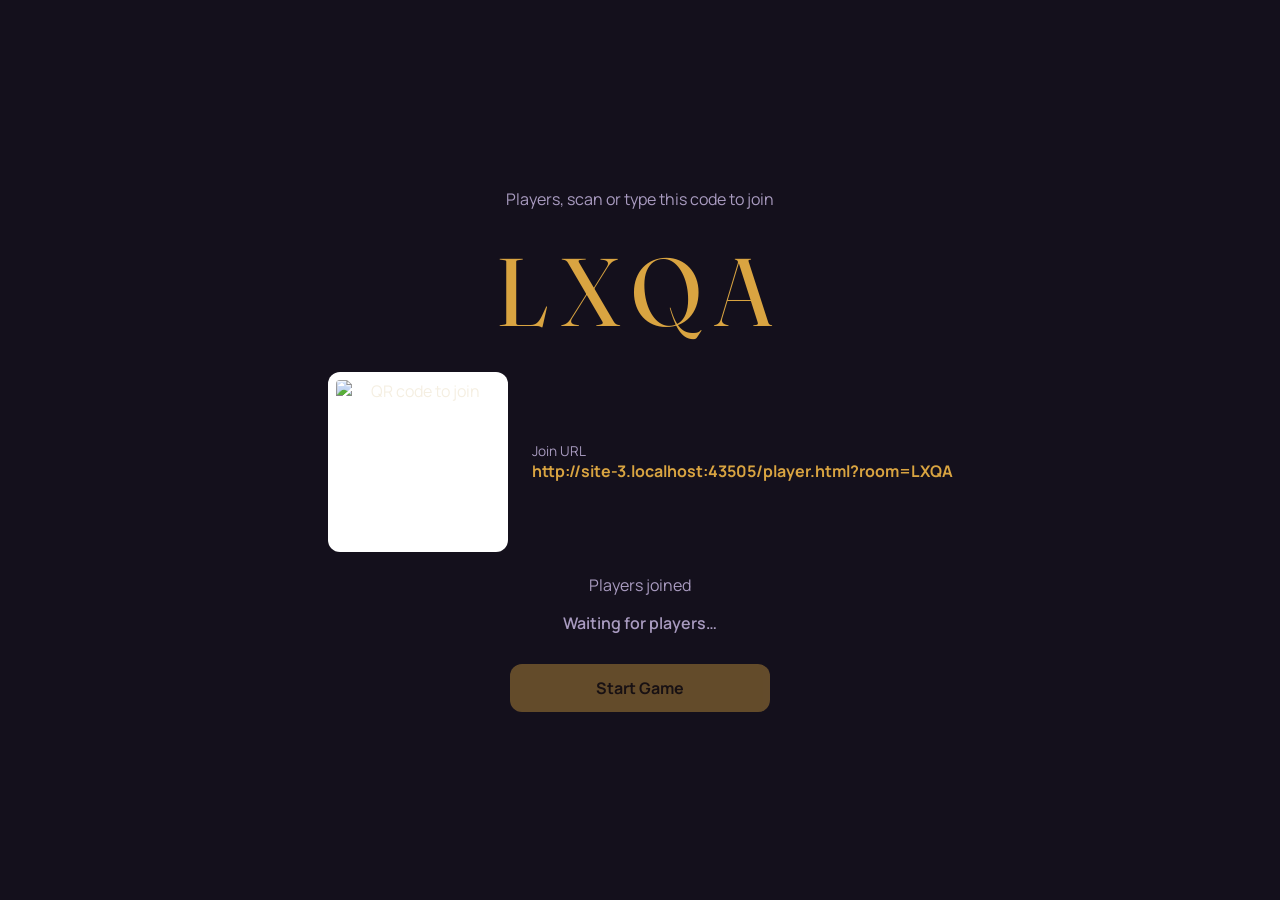
==== host.html @ c30e85c3 "first commit" ====
<!DOCTYPE html>
<html lang="en">
<head>
<meta charset="UTF-8" />
<meta name="viewport" content="width=device-width, initial-scale=1, maximum-scale=1" />
<title>Bible Buzzer — Display</title>
<link rel="preconnect" href="https://fonts.googleapis.com" />
<link rel="preconnect" href="https://fonts.gstatic.com" crossorigin />
<link href="https://fonts.googleapis.com/css2?family=Fraunces:opsz,wght@9..144,400;9..144,600;9..144,700&family=Manrope:wght@500;600;700;800&display=swap" rel="stylesheet" />
<link rel="stylesheet" href="style.css" />
</head>
<body>

<div class="host-wrap">

  <!-- LOBBY -->
  <section id="lobbyView" class="lobby">
    <div class="muted">Players, scan or type this code to join</div>
    <div class="room-code" id="roomCodeText">----</div>
    <div class="join-info">
      <img id="qrImg" width="180" height="180" alt="QR code to join" />
      <div style="text-align:left">
        <div class="muted" style="font-size:0.85rem;">Join URL</div>
        <div id="joinUrlText" class="brass" style="font-weight:700; word-break: break-all;"></div>
      </div>
    </div>
    <div>
      <div class="muted" style="margin-bottom:8px;">Players joined</div>
      <ul class="player-list" id="playerList"><li class="muted" style="background:transparent;border:none;">Waiting for players…</li></ul>
    </div>
    <button id="startBtn" class="primary-btn" style="max-width:260px;" disabled>Start Game</button>
  </section>

  <!-- PLAYING -->
  <section id="playView" class="hidden" style="display:flex; flex-direction:column; flex:1; gap:18px;">
    <div class="host-topbar">
      <span class="score-pill"><span class="dot" style="background:var(--brass);"></span><span id="roomCodeSmall">----</span></span>
      <span class="muted" id="questionCounter">Question 1 / 10</span>
      <span id="scoreBoard" style="display:flex; gap:10px;"></span>
    </div>

    <div class="host-stage">
      <div class="question" id="questionText">Get ready…</div>
      <div class="tile-grid" id="tileGrid"></div>
      <div class="host-timer-wrap">
        <div class="timer-track"><div class="timer-fill" id="timerFill"></div></div>
      </div>
      <div class="activity-feed" id="activityFeed"></div>
    </div>
  </section>

  <!-- FINAL -->
  <section id="finalView" class="hidden final">
    <div class="muted">Game over</div>
    <div class="winner" id="winnerText">🏆 —</div>
    <div class="final-scores" id="finalScores"></div>
    <button id="playAgainBtn" class="secondary-btn">Play Again</button>
  </section>

</div>

<script src="https://unpkg.com/piesocket-js@5"></script>
<script src="shared.js"></script>
<script src="host.js"></script>
</body>
</html>
---- style.css ----
:root {
  --bg-stage: #14101c;
  --panel: #1f1a2b;
  --panel-2: #241e33;
  --line: #362d49;
  --text: #f5efe2;
  --text-muted: #a99bc0;
  --brass: #d9a441;
  --tile-a: #e0a531;
  --tile-b: #2f8f82;
  --tile-c: #c1466b;
  --tile-d: #4a5bc4;
  --good: #3fae6a;
  --bad: #b3432f;
  --radius: 18px;
}

* { box-sizing: border-box; }

html, body {
  margin: 0;
  padding: 0;
  height: 100%;
  background: var(--bg-stage);
  color: var(--text);
  font-family: "Manrope", sans-serif;
  -webkit-tap-highlight-color: transparent;
}

body {
  min-height: 100vh;
  display: flex;
  flex-direction: column;
}

h1, h2, h3, .display {
  font-family: "Fraunces", serif;
  font-weight: 600;
  margin: 0;
}

.muted { color: var(--text-muted); }

.brass { color: var(--brass); }

button {
  font-family: inherit;
  cursor: pointer;
  border: none;
}

button:focus-visible, a:focus-visible {
  outline: 3px solid var(--brass);
  outline-offset: 2px;
}

/* ---------- Landing page ---------- */

.landing {
  flex: 1;
  display: flex;
  flex-direction: column;
  align-items: center;
  justify-content: center;
  padding: 32px 20px;
  text-align: center;
  gap: 10px;
}

.landing .display {
  font-size: clamp(2.2rem, 7vw, 3.2rem);
}

.landing p {
  color: var(--text-muted);
  max-width: 40ch;
  margin: 0 0 22px;
}

.role-cards {
  display: flex;
  gap: 18px;
  flex-wrap: wrap;
  justify-content: center;
}

.role-card {
  background: var(--panel);
  border: 1px solid var(--line);
  border-radius: var(--radius);
  padding: 28px 30px;
  width: 220px;
  text-decoration: none;
  color: var(--text);
  transition: border-color 0.15s ease;
}

.role-card:hover, .role-card:focus-visible {
  border-color: var(--brass);
}

.role-card .icon { font-size: 2.4rem; display: block; margin-bottom: 10px; }
.role-card .label { font-family: "Fraunces", serif; font-size: 1.2rem; font-weight: 600; }
.role-card .sub { color: var(--text-muted); font-size: 0.9rem; margin-top: 4px; }

/* ---------- Shared panels ---------- */

.panel {
  background: var(--panel);
  border: 1px solid var(--line);
  border-radius: var(--radius);
  padding: 20px;
}

.field {
  display: flex;
  flex-direction: column;
  gap: 6px;
  text-align: left;
  margin-bottom: 14px;
}

.field label {
  font-size: 0.8rem;
  color: var(--text-muted);
}

.field input {
  background: var(--panel-2);
  border: 1px solid var(--line);
  border-radius: 10px;
  padding: 12px 14px;
  color: var(--text);
  font-size: 1rem;
}

.field input:focus-visible {
  outline: 2px solid var(--brass);
}

.primary-btn {
  background: var(--brass);
  color: #201306;
  font-weight: 700;
  border-radius: 12px;
  padding: 13px 20px;
  font-size: 1rem;
  width: 100%;
}

.primary-btn:disabled {
  opacity: 0.4;
  cursor: not-allowed;
}

.secondary-btn {
  background: transparent;
  border: 1px solid var(--line);
  color: var(--text);
  border-radius: 12px;
  padding: 10px 16px;
  font-size: 0.9rem;
}

.hidden { display: none !important; }

/* ---------- Tile grid (host + player) ---------- */

.tile-grid {
  display: grid;
  grid-template-columns: 1fr 1fr;
  gap: 14px;
  width: 100%;
}

.tile {
  border-radius: var(--radius);
  padding: 22px 16px;
  display: flex;
  flex-direction: column;
  align-items: center;
  justify-content: center;
  gap: 6px;
  text-align: center;
  color: #ffffff;
  font-weight: 700;
  transition: transform 0.08s ease, opacity 0.2s ease;
}

.tile .letter {
  font-family: "Fraunces", serif;
  font-size: 1.1rem;
  opacity: 0.85;
}

.tile .text {
  font-size: 1.05rem;
  line-height: 1.25;
}

.tile[data-slot="0"] { background: var(--tile-a); }
.tile[data-slot="1"] { background: var(--tile-b); }
.tile[data-slot="2"] { background: var(--tile-c); }
.tile[data-slot="3"] { background: var(--tile-d); }

.tile.is-locked { opacity: 0.45; }
.tile.is-wrong { opacity: 0.35; filter: saturate(0.4); }

@keyframes correctPulse {
  0% { box-shadow: 0 0 0 0 rgba(63, 174, 106, 0.7); }
  70% { box-shadow: 0 0 0 22px rgba(63, 174, 106, 0); }
  100% { box-shadow: 0 0 0 0 rgba(63, 174, 106, 0); }
}

.tile.is-correct {
  opacity: 1;
  animation: correctPulse 0.9s ease-out;
  outline: 3px solid var(--good);
}

button.tile:active { transform: scale(0.96); }
button.tile:disabled { cursor: default; }

/* ---------- Timer bar ---------- */

.timer-track {
  width: 100%;
  height: 8px;
  border-radius: 5px;
  background: var(--panel-2);
  overflow: hidden;
}

.timer-fill {
  height: 100%;
  background: var(--brass);
  width: 100%;
  transition: width 1s linear;
}

/* ---------- Host page ---------- */

.host-wrap {
  flex: 1;
  display: flex;
  flex-direction: column;
  padding: 22px clamp(16px, 4vw, 48px);
  gap: 18px;
}

.host-topbar {
  display: flex;
  justify-content: space-between;
  align-items: center;
  gap: 16px;
  flex-wrap: wrap;
}

.score-pill {
  background: var(--panel);
  border: 1px solid var(--line);
  border-radius: 999px;
  padding: 8px 18px;
  display: flex;
  gap: 10px;
  align-items: center;
  font-weight: 700;
}

.score-pill .dot { width: 10px; height: 10px; border-radius: 50%; }

.host-stage {
  flex: 1;
  display: flex;
  flex-direction: column;
  align-items: center;
  justify-content: center;
  gap: 28px;
  text-align: center;
}

.host-stage .question {
  font-size: clamp(1.8rem, 4.2vw, 3.2rem);
  max-width: 22ch;
  line-height: 1.2;
}

.host-stage .tile-grid {
  max-width: 820px;
}

.host-stage .tile { padding: 32px 20px; min-height: 96px; }
.host-stage .tile .text { font-size: clamp(1.1rem, 2vw, 1.5rem); }

.host-timer-wrap {
  width: 100%;
  max-width: 500px;
}

.activity-feed {
  min-height: 24px;
  color: var(--text-muted);
  font-size: 0.9rem;
}

/* Lobby */

.lobby {
  flex: 1;
  display: flex;
  flex-direction: column;
  align-items: center;
  justify-content: center;
  gap: 22px;
  text-align: center;
}

.room-code {
  font-family: "Fraunces", serif;
  font-size: clamp(3rem, 12vw, 6rem);
  letter-spacing: 0.12em;
  color: var(--brass);
}

.join-info {
  display: flex;
  gap: 24px;
  align-items: center;
  flex-wrap: wrap;
  justify-content: center;
}

.join-info img {
  border-radius: 12px;
  background: #fff;
  padding: 8px;
}

.player-list {
  list-style: none;
  padding: 0;
  margin: 0;
  display: flex;
  gap: 10px;
  flex-wrap: wrap;
  justify-content: center;
}

.player-list li {
  background: var(--panel);
  border: 1px solid var(--line);
  border-radius: 999px;
  padding: 8px 16px;
  font-weight: 600;
}

/* Final */

.final {
  flex: 1;
  display: flex;
  flex-direction: column;
  align-items: center;
  justify-content: center;
  gap: 18px;
  text-align: center;
}

.final .winner {
  font-size: clamp(2rem, 5vw, 3rem);
  color: var(--brass);
}

.final-scores {
  display: flex;
  gap: 16px;
  flex-wrap: wrap;
  justify-content: center;
}

.final-score-card {
  background: var(--panel);
  border: 1px solid var(--line);
  border-radius: var(--radius);
  padding: 18px 28px;
  min-width: 140px;
}

.final-score-card .n { font-size: 2rem; font-family: "Fraunces", serif; color: var(--brass); }

/* ---------- Player page ---------- */

.player-wrap {
  flex: 1;
  display: flex;
  flex-direction: column;
  padding: 18px 16px 28px;
  gap: 16px;
  max-width: 480px;
  margin: 0 auto;
  width: 100%;
}

.player-topbar {
  display: flex;
  justify-content: space-between;
  align-items: center;
  font-size: 0.85rem;
  color: var(--text-muted);
}

.player-stage {
  flex: 1;
  display: flex;
  flex-direction: column;
  gap: 18px;
  justify-content: center;
}

.player-question {
  font-size: clamp(1.2rem, 5vw, 1.6rem);
  text-align: center;
  line-height: 1.3;
}

.player-status {
  text-align: center;
  color: var(--text-muted);
  min-height: 22px;
}

.join-wrap {
  flex: 1;
  display: flex;
  flex-direction: column;
  justify-content: center;
  gap: 16px;
}

@media (min-width: 720px) {
  .host-stage .tile-grid { max-width: 900px; }
}
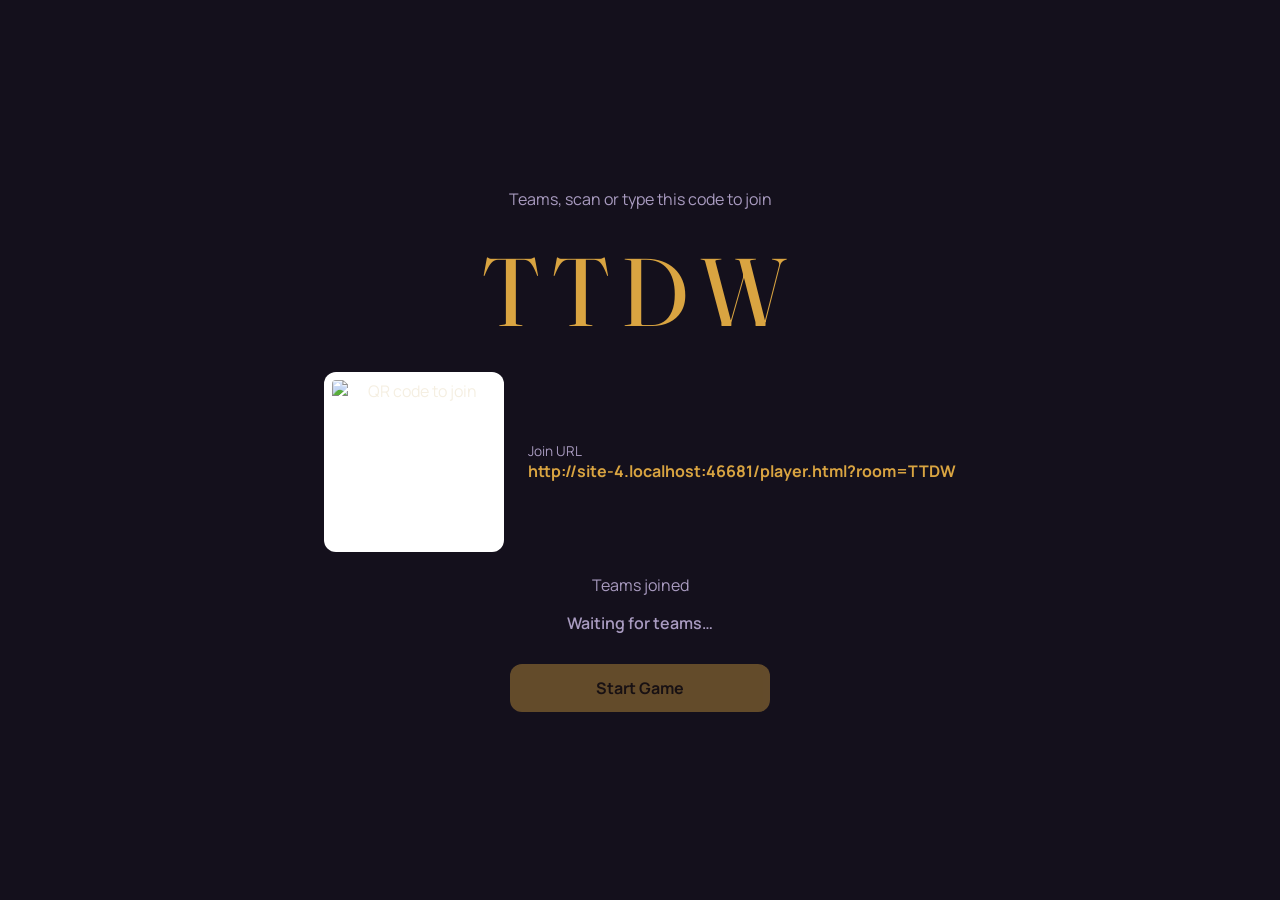
==== commit 31863d8d: "Replace Bible Buzzer with Song Scramble" ====
--- a/host.html
+++ b/host.html
@@ -1,66 +1,80 @@
 <!DOCTYPE html>
 <html lang="en">
+
 <head>
-<meta charset="UTF-8" />
-<meta name="viewport" content="width=device-width, initial-scale=1, maximum-scale=1" />
-<title>Bible Buzzer — Display</title>
-<link rel="preconnect" href="https://fonts.googleapis.com" />
-<link rel="preconnect" href="https://fonts.gstatic.com" crossorigin />
-<link href="https://fonts.googleapis.com/css2?family=Fraunces:opsz,wght@9..144,400;9..144,600;9..144,700&family=Manrope:wght@500;600;700;800&display=swap" rel="stylesheet" />
-<link rel="stylesheet" href="style.css" />
+  <meta charset="UTF-8" />
+  <meta name="viewport" content="width=device-width, initial-scale=1, maximum-scale=1" />
+  <title>Song Scramble — Display</title>
+  <link rel="preconnect" href="https://fonts.googleapis.com" />
+  <link rel="preconnect" href="https://fonts.gstatic.com" crossorigin />
+  <link
+    href="https://fonts.googleapis.com/css2?family=Fraunces:opsz,wght@9..144,400;9..144,600;9..144,700&family=Manrope:wght@500;600;700;800&display=swap"
+    rel="stylesheet" />
+  <link rel="stylesheet" href="style.css" />
 </head>
+
 <body>
 
-<div class="host-wrap">
+  <div class="host-wrap">
 
-  <!-- LOBBY -->
-  <section id="lobbyView" class="lobby">
-    <div class="muted">Players, scan or type this code to join</div>
-    <div class="room-code" id="roomCodeText">----</div>
-    <div class="join-info">
-      <img id="qrImg" width="180" height="180" alt="QR code to join" />
-      <div style="text-align:left">
-        <div class="muted" style="font-size:0.85rem;">Join URL</div>
-        <div id="joinUrlText" class="brass" style="font-weight:700; word-break: break-all;"></div>
+    <!-- LOBBY -->
+    <section id="lobbyView" class="lobby">
+      <div class="muted">Teams, scan or type this code to join</div>
+      <div class="room-code" id="roomCodeText">----</div>
+      <div class="join-info">
+        <img id="qrImg" width="180" height="180" alt="QR code to join" />
+        <div style="text-align:left">
+          <div class="muted" style="font-size:0.85rem;">Join URL</div>
+          <div id="joinUrlText" class="brass" style="font-weight:700; word-break: break-all;"></div>
+        </div>
       </div>
-    </div>
-    <div>
-      <div class="muted" style="margin-bottom:8px;">Players joined</div>
-      <ul class="player-list" id="playerList"><li class="muted" style="background:transparent;border:none;">Waiting for players…</li></ul>
-    </div>
-    <button id="startBtn" class="primary-btn" style="max-width:260px;" disabled>Start Game</button>
-  </section>
+      <div>
+        <div class="muted" style="margin-bottom:8px;">Teams joined</div>
+        <ul class="player-list" id="playerList">
+          <li class="muted" style="background:transparent;border:none;">Waiting for teams…</li>
+        </ul>
+      </div>
+      <button id="startBtn" class="primary-btn" style="max-width:260px;" disabled>Start Game</button>
+    </section>
 
-  <!-- PLAYING -->
-  <section id="playView" class="hidden" style="display:flex; flex-direction:column; flex:1; gap:18px;">
-    <div class="host-topbar">
-      <span class="score-pill"><span class="dot" style="background:var(--brass);"></span><span id="roomCodeSmall">----</span></span>
-      <span class="muted" id="questionCounter">Question 1 / 10</span>
-      <span id="scoreBoard" style="display:flex; gap:10px;"></span>
-    </div>
+    <!-- PLAYING -->
+    <section id="playView" class="hidden" style="display:flex; flex-direction:column; flex:1; gap:18px;">
+      <div class="host-topbar">
+        <span class="score-pill"><span class="dot"></span><span id="roomCodeSmall">----</span></span>
+        <span class="muted" id="questionCounter">Song 1 / 5</span>
+      </div>
 
-    <div class="host-stage">
-      <div class="question" id="questionText">Get ready…</div>
-      <div class="tile-grid" id="tileGrid"></div>
-      <div class="host-timer-wrap">
-        <div class="timer-track"><div class="timer-fill" id="timerFill"></div></div>
+      <div class="host-stage">
+        <div class="team-boards" id="teamBoards"></div>
+
+        <div id="revealWrap" class="hidden" style="max-width:640px;">
+          <div class="muted" id="resultBanner" style="margin-bottom:6px;"></div>
+          <div class="reveal-line" id="revealLine"></div>
+          <div class="brass" id="revealTitle" style="margin-top:4px; font-weight:700;"></div>
+        </div>
+
+        <div class="host-timer-wrap">
+          <div class="timer-track">
+            <div class="timer-fill" id="timerFill"></div>
+          </div>
+        </div>
+        <div class="activity-feed" id="activityFeed"></div>
       </div>
-      <div class="activity-feed" id="activityFeed"></div>
-    </div>
-  </section>
+    </section>
 
-  <!-- FINAL -->
-  <section id="finalView" class="hidden final">
-    <div class="muted">Game over</div>
-    <div class="winner" id="winnerText">🏆 —</div>
-    <div class="final-scores" id="finalScores"></div>
-    <button id="playAgainBtn" class="secondary-btn">Play Again</button>
-  </section>
+    <!-- FINAL -->
+    <section id="finalView" class="hidden final">
+      <div class="muted">Game over</div>
+      <div class="winner" id="winnerText">🏆 —</div>
+      <div class="final-scores" id="finalScores"></div>
+      <button id="playAgainBtn" class="secondary-btn">Play Again</button>
+    </section>
 
-</div>
+  </div>
 
-<script src="https://unpkg.com/piesocket-js@5"></script>
-<script src="shared.js"></script>
-<script src="host.js"></script>
+  <script src="https://unpkg.com/piesocket-js@5"></script>
+  <script src="shared.js"></script>
+  <script src="host.js"></script>
 </body>
-</html>
+
+</html>
--- a/style.css
+++ b/style.css
@@ -6,18 +6,17 @@
   --text: #f5efe2;
   --text-muted: #a99bc0;
   --brass: #d9a441;
-  --tile-a: #e0a531;
-  --tile-b: #2f8f82;
-  --tile-c: #c1466b;
-  --tile-d: #4a5bc4;
   --good: #3fae6a;
   --bad: #b3432f;
   --radius: 18px;
 }
 
-* { box-sizing: border-box; }
-
-html, body {
+* {
+  box-sizing: border-box;
+}
+
+html,
+body {
   margin: 0;
   padding: 0;
   height: 100%;
@@ -33,15 +32,22 @@
   flex-direction: column;
 }
 
-h1, h2, h3, .display {
+h1,
+h2,
+h3,
+.display {
   font-family: "Fraunces", serif;
   font-weight: 600;
   margin: 0;
 }
 
-.muted { color: var(--text-muted); }
-
-.brass { color: var(--brass); }
+.muted {
+  color: var(--text-muted);
+}
+
+.brass {
+  color: var(--brass);
+}
 
 button {
   font-family: inherit;
@@ -49,7 +55,8 @@
   border: none;
 }
 
-button:focus-visible, a:focus-visible {
+button:focus-visible,
+a:focus-visible {
   outline: 3px solid var(--brass);
   outline-offset: 2px;
 }
@@ -95,15 +102,30 @@
   transition: border-color 0.15s ease;
 }
 
-.role-card:hover, .role-card:focus-visible {
+.role-card:hover,
+.role-card:focus-visible {
   border-color: var(--brass);
 }
 
-.role-card .icon { font-size: 2.4rem; display: block; margin-bottom: 10px; }
-.role-card .label { font-family: "Fraunces", serif; font-size: 1.2rem; font-weight: 600; }
-.role-card .sub { color: var(--text-muted); font-size: 0.9rem; margin-top: 4px; }
-
-/* ---------- Shared panels ---------- */
+.role-card .icon {
+  font-size: 2.4rem;
+  display: block;
+  margin-bottom: 10px;
+}
+
+.role-card .label {
+  font-family: "Fraunces", serif;
+  font-size: 1.2rem;
+  font-weight: 600;
+}
+
+.role-card .sub {
+  color: var(--text-muted);
+  font-size: 0.9rem;
+  margin-top: 4px;
+}
+
+/* ---------- Shared panels / forms ---------- */
 
 .panel {
   background: var(--panel);
@@ -162,64 +184,9 @@
   font-size: 0.9rem;
 }
 
-.hidden { display: none !important; }
-
-/* ---------- Tile grid (host + player) ---------- */
-
-.tile-grid {
-  display: grid;
-  grid-template-columns: 1fr 1fr;
-  gap: 14px;
-  width: 100%;
-}
-
-.tile {
-  border-radius: var(--radius);
-  padding: 22px 16px;
-  display: flex;
-  flex-direction: column;
-  align-items: center;
-  justify-content: center;
-  gap: 6px;
-  text-align: center;
-  color: #ffffff;
-  font-weight: 700;
-  transition: transform 0.08s ease, opacity 0.2s ease;
-}
-
-.tile .letter {
-  font-family: "Fraunces", serif;
-  font-size: 1.1rem;
-  opacity: 0.85;
-}
-
-.tile .text {
-  font-size: 1.05rem;
-  line-height: 1.25;
-}
-
-.tile[data-slot="0"] { background: var(--tile-a); }
-.tile[data-slot="1"] { background: var(--tile-b); }
-.tile[data-slot="2"] { background: var(--tile-c); }
-.tile[data-slot="3"] { background: var(--tile-d); }
-
-.tile.is-locked { opacity: 0.45; }
-.tile.is-wrong { opacity: 0.35; filter: saturate(0.4); }
-
-@keyframes correctPulse {
-  0% { box-shadow: 0 0 0 0 rgba(63, 174, 106, 0.7); }
-  70% { box-shadow: 0 0 0 22px rgba(63, 174, 106, 0); }
-  100% { box-shadow: 0 0 0 0 rgba(63, 174, 106, 0); }
-}
-
-.tile.is-correct {
-  opacity: 1;
-  animation: correctPulse 0.9s ease-out;
-  outline: 3px solid var(--good);
-}
-
-button.tile:active { transform: scale(0.96); }
-button.tile:disabled { cursor: default; }
+.hidden {
+  display: none !important;
+}
 
 /* ---------- Timer bar ---------- */
 
@@ -238,6 +205,84 @@
   transition: width 1s linear;
 }
 
+/* ---------- Sentence builder (filled slots) ---------- */
+
+.sentence-builder {
+  display: flex;
+  flex-wrap: wrap;
+  gap: 8px;
+  justify-content: center;
+  min-height: 46px;
+}
+
+.slot {
+  min-width: 40px;
+  height: 40px;
+  padding: 0 10px;
+  border-radius: 10px;
+  display: flex;
+  align-items: center;
+  justify-content: center;
+  font-weight: 700;
+  border: 1px dashed var(--line);
+  color: var(--text-muted);
+}
+
+.slot.filled {
+  background: var(--good);
+  color: #fff;
+  border-style: solid;
+  border-color: var(--good);
+  animation: slotPop 0.25s ease-out;
+}
+
+@keyframes slotPop {
+  0% {
+    transform: scale(0.7);
+    opacity: 0.4;
+  }
+
+  100% {
+    transform: scale(1);
+    opacity: 1;
+  }
+}
+
+/* ---------- Word pool tiles ---------- */
+
+.word-pool {
+  display: flex;
+  flex-wrap: wrap;
+  gap: 10px;
+  justify-content: center;
+}
+
+.word-tile {
+  background: var(--panel-2);
+  border: 1px solid var(--line);
+  border-radius: 10px;
+  padding: 12px 16px;
+  color: var(--text);
+  font-weight: 600;
+  font-size: 1rem;
+  transition: transform 0.08s ease, background 0.15s ease, border-color 0.15s ease;
+}
+
+.word-tile:active {
+  transform: scale(0.95);
+}
+
+.word-tile.is-wrong {
+  background: var(--bad);
+  border-color: var(--bad);
+  color: #fff;
+}
+
+.word-tile:disabled {
+  opacity: 0.35;
+  cursor: default;
+}
+
 /* ---------- Host page ---------- */
 
 .host-wrap {
@@ -267,7 +312,12 @@
   font-weight: 700;
 }
 
-.score-pill .dot { width: 10px; height: 10px; border-radius: 50%; }
+.score-pill .dot {
+  width: 10px;
+  height: 10px;
+  border-radius: 50%;
+  background: var(--brass);
+}
 
 .host-stage {
   flex: 1;
@@ -275,22 +325,59 @@
   flex-direction: column;
   align-items: center;
   justify-content: center;
-  gap: 28px;
+  gap: 24px;
   text-align: center;
 }
 
-.host-stage .question {
-  font-size: clamp(1.8rem, 4.2vw, 3.2rem);
-  max-width: 22ch;
-  line-height: 1.2;
-}
-
-.host-stage .tile-grid {
-  max-width: 820px;
-}
-
-.host-stage .tile { padding: 32px 20px; min-height: 96px; }
-.host-stage .tile .text { font-size: clamp(1.1rem, 2vw, 1.5rem); }
+.team-boards {
+  width: 100%;
+  max-width: 900px;
+  display: grid;
+  grid-template-columns: 1fr 1fr;
+  gap: 18px;
+}
+
+@media (max-width: 640px) {
+  .team-boards {
+    grid-template-columns: 1fr;
+  }
+}
+
+.team-board {
+  background: var(--panel);
+  border: 1px solid var(--line);
+  border-radius: var(--radius);
+  padding: 18px;
+  text-align: left;
+}
+
+.team-board .name {
+  font-family: "Fraunces", serif;
+  font-size: 1.2rem;
+  margin-bottom: 8px;
+}
+
+.progress-track {
+  width: 100%;
+  height: 14px;
+  border-radius: 8px;
+  background: var(--panel-2);
+  overflow: hidden;
+  margin-top: 6px;
+}
+
+.progress-fill {
+  height: 100%;
+  background: var(--brass);
+  width: 0%;
+  transition: width 0.25s ease;
+}
+
+.progress-label {
+  font-size: 0.85rem;
+  color: var(--text-muted);
+  margin-top: 4px;
+}
 
 .host-timer-wrap {
   width: 100%;
@@ -301,6 +388,13 @@
   min-height: 24px;
   color: var(--text-muted);
   font-size: 0.9rem;
+}
+
+.reveal-line {
+  font-family: "Fraunces", serif;
+  font-size: clamp(1.2rem, 3vw, 1.8rem);
+  color: var(--brass);
+  max-width: 34ch;
 }
 
 /* Lobby */
@@ -386,9 +480,13 @@
   min-width: 140px;
 }
 
-.final-score-card .n { font-size: 2rem; font-family: "Fraunces", serif; color: var(--brass); }
-
-/* ---------- Player page ---------- */
+.final-score-card .n {
+  font-size: 2rem;
+  font-family: "Fraunces", serif;
+  color: var(--brass);
+}
+
+/* ---------- Player (team) page ---------- */
 
 .player-wrap {
   flex: 1;
@@ -396,7 +494,7 @@
   flex-direction: column;
   padding: 18px 16px 28px;
   gap: 16px;
-  max-width: 480px;
+  max-width: 520px;
   margin: 0 auto;
   width: 100%;
 }
@@ -413,14 +511,8 @@
   flex: 1;
   display: flex;
   flex-direction: column;
-  gap: 18px;
-  justify-content: center;
-}
-
-.player-question {
-  font-size: clamp(1.2rem, 5vw, 1.6rem);
-  text-align: center;
-  line-height: 1.3;
+  gap: 20px;
+  justify-content: center;
 }
 
 .player-status {
@@ -435,8 +527,4 @@
   flex-direction: column;
   justify-content: center;
   gap: 16px;
-}
-
-@media (min-width: 720px) {
-  .host-stage .tile-grid { max-width: 900px; }
-}
+}
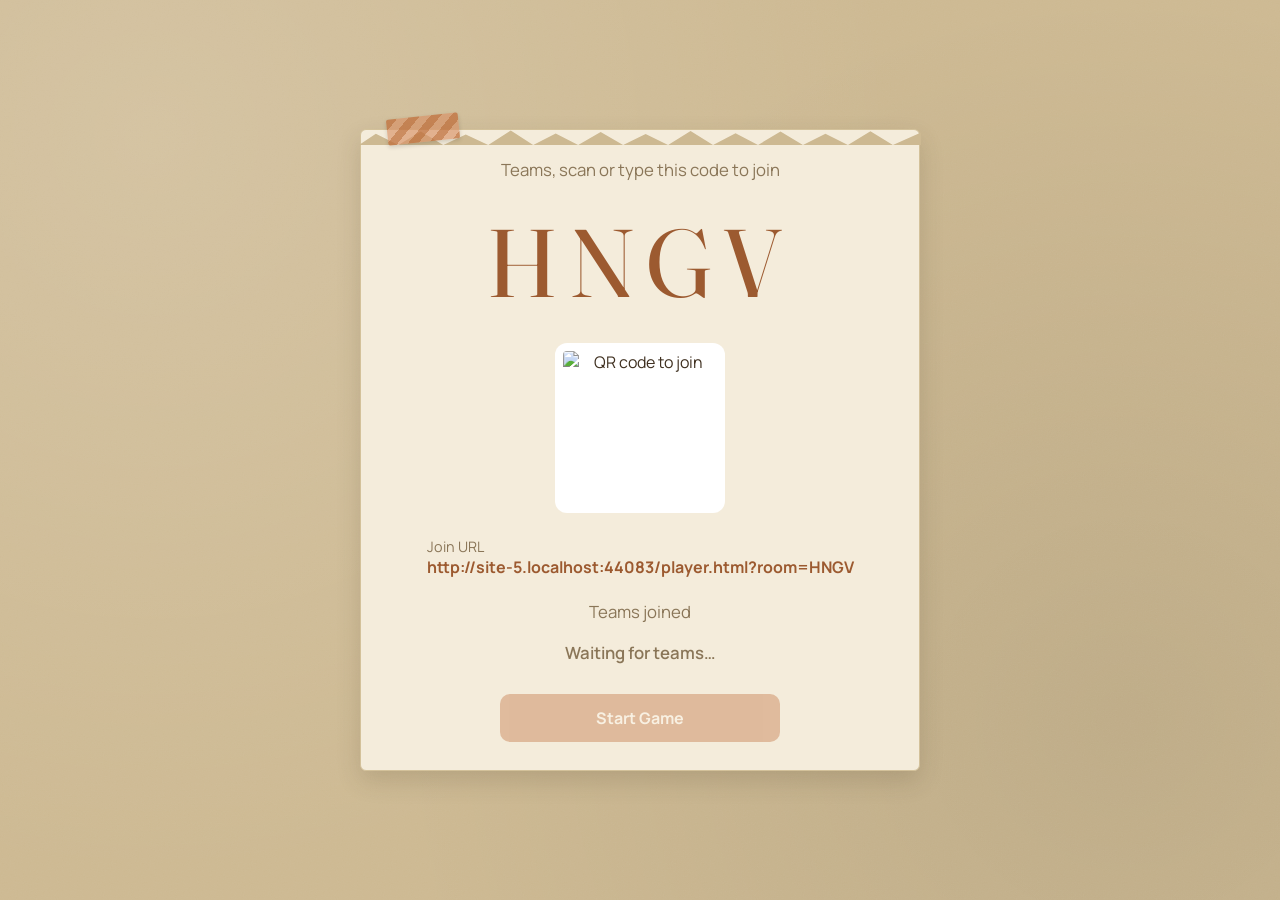
==== commit dde41f25: "Removed timer and customized theme" ====
--- a/host.html
+++ b/host.html
@@ -8,7 +8,7 @@
   <link rel="preconnect" href="https://fonts.googleapis.com" />
   <link rel="preconnect" href="https://fonts.gstatic.com" crossorigin />
   <link
-    href="https://fonts.googleapis.com/css2?family=Fraunces:opsz,wght@9..144,400;9..144,600;9..144,700&family=Manrope:wght@500;600;700;800&display=swap"
+    href="https://fonts.googleapis.com/css2?family=Caveat:wght@600;700&family=Fraunces:opsz,wght@9..144,400;9..144,600;9..144,700&family=Manrope:wght@500;600;700;800&display=swap"
     rel="stylesheet" />
   <link rel="stylesheet" href="style.css" />
 </head>
@@ -19,55 +19,71 @@
 
     <!-- LOBBY -->
     <section id="lobbyView" class="lobby">
-      <div class="muted">Teams, scan or type this code to join</div>
-      <div class="room-code" id="roomCodeText">----</div>
-      <div class="join-info">
-        <img id="qrImg" width="180" height="180" alt="QR code to join" />
-        <div style="text-align:left">
-          <div class="muted" style="font-size:0.85rem;">Join URL</div>
-          <div id="joinUrlText" class="brass" style="font-weight:700; word-break: break-all;"></div>
+      <div class="paper-card torn-edge lobby-card">
+        <span class="washi-tape" aria-hidden="true"></span>
+        <div class="muted">Teams, scan or type this code to join</div>
+        <div class="room-code" id="roomCodeText">----</div>
+        <div class="join-info">
+          <img id="qrImg" width="170" height="170" alt="QR code to join" />
+          <div style="text-align:left">
+            <div class="muted" style="font-size:0.9rem;">Join URL</div>
+            <div id="joinUrlText" class="accent" style="font-weight:700; word-break: break-all;"></div>
+          </div>
         </div>
+        <div>
+          <div class="muted" style="margin-bottom:10px;">Teams joined</div>
+          <ul class="player-list" id="playerList">
+            <li class="muted" style="background:transparent;border:none;">Waiting for teams…</li>
+          </ul>
+        </div>
+        <button id="startBtn" class="primary-btn" style="max-width:280px;" disabled>Start Game</button>
       </div>
-      <div>
-        <div class="muted" style="margin-bottom:8px;">Teams joined</div>
-        <ul class="player-list" id="playerList">
-          <li class="muted" style="background:transparent;border:none;">Waiting for teams…</li>
-        </ul>
-      </div>
-      <button id="startBtn" class="primary-btn" style="max-width:260px;" disabled>Start Game</button>
     </section>
 
     <!-- PLAYING -->
-    <section id="playView" class="hidden" style="display:flex; flex-direction:column; flex:1; gap:18px;">
+    <section id="playView" class="hidden" style="display:flex; flex-direction:column; flex:1; gap:22px;">
       <div class="host-topbar">
         <span class="score-pill"><span class="dot"></span><span id="roomCodeSmall">----</span></span>
-        <span class="muted" id="questionCounter">Song 1 / 5</span>
+        <span class="accent" id="questionCounter" style="font-weight:700;">Song 1 / 5</span>
       </div>
 
       <div class="host-stage">
         <div class="team-boards" id="teamBoards"></div>
 
-        <div id="revealWrap" class="hidden" style="max-width:640px;">
-          <div class="muted" id="resultBanner" style="margin-bottom:6px;"></div>
+        <div id="revealWrap" class="hidden paper-card torn-edge" style="max-width:680px;">
+          <div class="muted" id="resultBanner" style="margin-bottom:8px;"></div>
           <div class="reveal-line" id="revealLine"></div>
-          <div class="brass" id="revealTitle" style="margin-top:4px; font-weight:700;"></div>
+          <div class="accent" id="revealTitle" style="margin-top:6px; font-weight:700;"></div>
         </div>
 
-        <div class="host-timer-wrap">
-          <div class="timer-track">
-            <div class="timer-fill" id="timerFill"></div>
-          </div>
+        <div class="host-controls">
+          <div class="activity-feed" id="activityFeed"></div>
+          <button id="skipBtn" class="secondary-btn">Skip to Next Song</button>
         </div>
-        <div class="activity-feed" id="activityFeed"></div>
       </div>
     </section>
 
     <!-- FINAL -->
     <section id="finalView" class="hidden final">
-      <div class="muted">Game over</div>
-      <div class="winner" id="winnerText">🏆 —</div>
-      <div class="final-scores" id="finalScores"></div>
-      <button id="playAgainBtn" class="secondary-btn">Play Again</button>
+      <div class="paper-card torn-edge" style="position:relative;">
+        <svg class="botanical-accent" aria-hidden="true" width="86" height="78" viewBox="0 0 86 78"
+          xmlns="http://www.w3.org/2000/svg" fill="none">
+          <path d="M12 74 Q 28 52 22 28 Q 20 14 30 4" stroke="#8a7854" stroke-width="2.5" stroke-linecap="round" />
+          <ellipse cx="16" cy="44" rx="8" ry="3.4" fill="#7c8f52" transform="rotate(-32 16 44)" />
+          <ellipse cx="26" cy="59" rx="8" ry="3.4" fill="#8a9b5e" transform="rotate(24 26 59)" />
+          <ellipse cx="13" cy="63" rx="6.5" ry="2.8" fill="#7c8f52" transform="rotate(-8 13 63)" />
+          <circle cx="30" cy="6" r="4" fill="#e6d9b0" />
+          <circle cx="37" cy="4" r="4" fill="#ddd0a0" />
+          <circle cx="34" cy="11" r="4" fill="#e6d9b0" />
+          <circle cx="41" cy="10" r="3.6" fill="#d4c38c" />
+          <circle cx="26" cy="12" r="3.6" fill="#ddd0a0" />
+          <circle cx="36" cy="16" r="3.2" fill="#c9b573" />
+        </svg>
+        <div class="muted">Game over</div>
+        <div class="winner" id="winnerText">🏆 —</div>
+        <div class="final-scores" id="finalScores"></div>
+        <button id="playAgainBtn" class="secondary-btn" style="margin-top:6px;">Play Again</button>
+      </div>
     </section>
 
   </div>
--- a/style.css
+++ b/style.css
@@ -1,14 +1,15 @@
 :root {
-  --bg-stage: #14101c;
-  --panel: #1f1a2b;
-  --panel-2: #241e33;
-  --line: #362d49;
-  --text: #f5efe2;
-  --text-muted: #a99bc0;
-  --brass: #d9a441;
-  --good: #3fae6a;
-  --bad: #b3432f;
-  --radius: 18px;
+  --bg-kraft: #cdb992;
+  --paper: #f4ecdb;
+  --paper-2: #e8dcc0;
+  --ink: #3f3020;
+  --ink-muted: #8a7658;
+  --accent: #c1723f;
+  --accent-dark: #9c5a30;
+  --good: #7c8f52;
+  --bad: #a8462f;
+  --line: #d3c19a;
+  --radius: 14px;
 }
 
 * {
@@ -20,8 +21,7 @@
   margin: 0;
   padding: 0;
   height: 100%;
-  background: var(--bg-stage);
-  color: var(--text);
+  color: var(--ink);
   font-family: "Manrope", sans-serif;
   -webkit-tap-highlight-color: transparent;
 }
@@ -30,6 +30,12 @@
   min-height: 100vh;
   display: flex;
   flex-direction: column;
+  background-color: var(--bg-kraft);
+  background-image:
+    url("data:image/svg+xml;utf8,<svg xmlns='http://www.w3.org/2000/svg' width='140' height='140'><filter id='n'><feTurbulence type='fractalNoise' baseFrequency='0.85' numOctaves='2' stitchTiles='stitch'/><feColorMatrix type='saturate' values='0'/></filter><rect width='100%25' height='100%25' filter='url(%23n)' opacity='0.06'/></svg>"),
+    radial-gradient(circle at 12% 15%, rgba(255, 255, 255, 0.14), transparent 55%),
+    radial-gradient(circle at 88% 80%, rgba(0, 0, 0, 0.07), transparent 55%);
+  background-blend-mode: overlay, normal, normal;
 }
 
 h1,
@@ -41,12 +47,21 @@
   margin: 0;
 }
 
+.handwritten {
+  font-family: "Caveat", cursive;
+  font-weight: 700;
+  margin: 0;
+  color: var(--ink);
+  font-size: clamp(2.4rem, 8vw, 3.6rem);
+  line-height: 1;
+}
+
 .muted {
-  color: var(--text-muted);
-}
-
-.brass {
-  color: var(--brass);
+  color: var(--ink-muted);
+}
+
+.accent {
+  color: var(--accent-dark);
 }
 
 button {
@@ -57,70 +72,145 @@
 
 button:focus-visible,
 a:focus-visible {
-  outline: 3px solid var(--brass);
+  outline: 3px solid var(--accent);
   outline-offset: 2px;
 }
 
+/* ---------- Paper card / torn edge / washi tape / botanical accents ---------- */
+
+.paper-card {
+  position: relative;
+  background: var(--paper);
+  border: 1px solid var(--line);
+  border-radius: 6px;
+  padding: 28px 32px;
+  box-shadow: 0 10px 24px rgba(63, 48, 32, 0.16);
+}
+
+.torn-edge {
+  position: relative;
+}
+
+.torn-edge::before {
+  content: "";
+  position: absolute;
+  top: -1px;
+  left: -2px;
+  right: -2px;
+  height: 16px;
+  background: var(--bg-kraft);
+  clip-path: polygon(0% 100%, 3% 30%, 7% 100%, 11% 15%, 15% 100%, 19% 35%, 23% 100%,
+      27% 10%, 31% 100%, 35% 28%, 39% 100%, 43% 18%, 47% 100%, 51% 32%,
+      55% 100%, 59% 12%, 63% 100%, 67% 26%, 71% 100%, 75% 16%, 79% 100%,
+      83% 30%, 87% 100%, 91% 14%, 95% 100%, 100% 22%, 100% 100%);
+}
+
+.washi-tape {
+  position: absolute;
+  top: -14px;
+  left: 26px;
+  width: 72px;
+  height: 26px;
+  background: repeating-linear-gradient(135deg, rgba(193, 114, 63, 0.85) 0 8px, rgba(217, 145, 102, 0.7) 8px 16px);
+  opacity: 0.92;
+  transform: rotate(-6deg);
+  box-shadow: 0 2px 4px rgba(0, 0, 0, 0.15);
+  border-radius: 2px;
+}
+
+.washi-tape--small {
+  width: 54px;
+  height: 20px;
+  left: 20px;
+  top: -10px;
+}
+
+.botanical-accent {
+  position: absolute;
+  pointer-events: none;
+}
+
+.botanical-accent--landing {
+  bottom: 6px;
+  left: 4px;
+}
+
+.final .paper-card .botanical-accent {
+  bottom: -14px;
+  left: -10px;
+}
+
+.hidden {
+  display: none !important;
+}
+
 /* ---------- Landing page ---------- */
 
 .landing {
-  flex: 1;
-  display: flex;
-  flex-direction: column;
-  align-items: center;
-  justify-content: center;
-  padding: 32px 20px;
+  position: relative;
+  flex: 1;
+  display: flex;
+  flex-direction: column;
+  align-items: center;
+  justify-content: center;
+  padding: 40px 20px;
   text-align: center;
-  gap: 10px;
-}
-
-.landing .display {
-  font-size: clamp(2.2rem, 7vw, 3.2rem);
+  gap: 12px;
 }
 
 .landing p {
-  color: var(--text-muted);
-  max-width: 40ch;
-  margin: 0 0 22px;
+  color: var(--ink-muted);
+  max-width: 42ch;
+  margin: 4px 0 26px;
+  font-size: 1.05rem;
 }
 
 .role-cards {
   display: flex;
-  gap: 18px;
+  gap: 22px;
   flex-wrap: wrap;
   justify-content: center;
 }
 
 .role-card {
-  background: var(--panel);
-  border: 1px solid var(--line);
-  border-radius: var(--radius);
-  padding: 28px 30px;
-  width: 220px;
+  background: var(--paper);
+  border: 1px solid var(--line);
+  border-radius: 6px;
+  padding: 34px 30px 28px;
+  width: 230px;
   text-decoration: none;
-  color: var(--text);
-  transition: border-color 0.15s ease;
+  color: var(--ink);
+  box-shadow: 0 10px 22px rgba(63, 48, 32, 0.18);
+  transform: rotate(-1.2deg);
+  transition: transform 0.15s ease, box-shadow 0.15s ease;
+}
+
+.role-card:nth-of-type(2) {
+  transform: rotate(1.2deg);
 }
 
 .role-card:hover,
 .role-card:focus-visible {
-  border-color: var(--brass);
+  transform: rotate(0deg) translateY(-2px);
+  box-shadow: 0 14px 26px rgba(63, 48, 32, 0.22);
 }
 
 .role-card .icon {
-  font-size: 2.4rem;
+  font-size: 2.6rem;
   display: block;
   margin-bottom: 10px;
 }
 
 .role-card .label {
+  display: block;
   font-family: "Fraunces", serif;
-  font-size: 1.2rem;
+  font-size: 1.25rem;
   font-weight: 600;
 }
 
 .role-card .sub {
-  color: var(--text-muted);
+  display: block;
+  color: var(--ink-muted);
   font-size: 0.9rem;
   margin-top: 4px;
 }
@@ -128,10 +218,11 @@
 /* ---------- Shared panels / forms ---------- */
 
 .panel {
-  background: var(--panel);
-  border: 1px solid var(--line);
-  border-radius: var(--radius);
-  padding: 20px;
+  background: var(--paper);
+  border: 1px solid var(--line);
+  border-radius: 6px;
+  padding: 26px 28px;
+  box-shadow: 0 10px 24px rgba(63, 48, 32, 0.14);
 }
 
 .field {
@@ -143,66 +234,52 @@
 }
 
 .field label {
-  font-size: 0.8rem;
-  color: var(--text-muted);
+  font-size: 0.85rem;
+  color: var(--ink-muted);
 }
 
 .field input {
-  background: var(--panel-2);
-  border: 1px solid var(--line);
+  background: var(--paper-2);
+  border: 1px solid var(--line);
+  border-radius: 8px;
+  padding: 12px 14px;
+  color: var(--ink);
+  font-size: 1rem;
+}
+
+.field input:focus-visible {
+  outline: 2px solid var(--accent);
+}
+
+.primary-btn {
+  background: var(--accent);
+  color: #fff8ee;
+  font-weight: 700;
   border-radius: 10px;
-  padding: 12px 14px;
-  color: var(--text);
-  font-size: 1rem;
-}
-
-.field input:focus-visible {
-  outline: 2px solid var(--brass);
-}
-
-.primary-btn {
-  background: var(--brass);
-  color: #201306;
-  font-weight: 700;
-  border-radius: 12px;
   padding: 13px 20px;
   font-size: 1rem;
   width: 100%;
+  box-shadow: 0 4px 10px rgba(156, 90, 48, 0.35);
 }
 
 .primary-btn:disabled {
   opacity: 0.4;
   cursor: not-allowed;
+  box-shadow: none;
 }
 
 .secondary-btn {
   background: transparent;
-  border: 1px solid var(--line);
-  color: var(--text);
-  border-radius: 12px;
-  padding: 10px 16px;
-  font-size: 0.9rem;
-}
-
-.hidden {
-  display: none !important;
-}
-
-/* ---------- Timer bar ---------- */
-
-.timer-track {
-  width: 100%;
-  height: 8px;
-  border-radius: 5px;
-  background: var(--panel-2);
-  overflow: hidden;
-}
-
-.timer-fill {
-  height: 100%;
-  background: var(--brass);
-  width: 100%;
-  transition: width 1s linear;
+  border: 1.5px solid var(--accent);
+  color: var(--accent-dark);
+  border-radius: 10px;
+  padding: 10px 18px;
+  font-size: 0.95rem;
+  font-weight: 600;
+}
+
+.secondary-btn:hover {
+  background: rgba(193, 114, 63, 0.08);
 }
 
 /* ---------- Sentence builder (filled slots) ---------- */
@@ -219,13 +296,14 @@
   min-width: 40px;
   height: 40px;
   padding: 0 10px;
-  border-radius: 10px;
+  border-radius: 8px;
   display: flex;
   align-items: center;
   justify-content: center;
   font-weight: 700;
-  border: 1px dashed var(--line);
-  color: var(--text-muted);
+  border: 1.5px dashed var(--line);
+  color: var(--ink-muted);
+  background: rgba(255, 255, 255, 0.3);
 }
 
 .slot.filled {
@@ -258,11 +336,11 @@
 }
 
 .word-tile {
-  background: var(--panel-2);
-  border: 1px solid var(--line);
-  border-radius: 10px;
+  background: var(--paper-2);
+  border: 1px solid var(--line);
+  border-radius: 8px;
   padding: 12px 16px;
-  color: var(--text);
+  color: var(--ink);
   font-weight: 600;
   font-size: 1rem;
   transition: transform 0.08s ease, background 0.15s ease, border-color 0.15s ease;
@@ -279,7 +357,7 @@
 }
 
 .word-tile:disabled {
-  opacity: 0.35;
+  opacity: 0.4;
   cursor: default;
 }
 
@@ -299,13 +377,14 @@
   align-items: center;
   gap: 16px;
   flex-wrap: wrap;
+  font-size: 1.1rem;
 }
 
 .score-pill {
-  background: var(--panel);
+  background: var(--paper);
   border: 1px solid var(--line);
   border-radius: 999px;
-  padding: 8px 18px;
+  padding: 9px 20px;
   display: flex;
   gap: 10px;
   align-items: center;
@@ -316,7 +395,7 @@
   width: 10px;
   height: 10px;
   border-radius: 50%;
-  background: var(--brass);
+  background: var(--accent);
 }
 
 .host-stage {
@@ -325,16 +404,16 @@
   flex-direction: column;
   align-items: center;
   justify-content: center;
-  gap: 24px;
+  gap: 26px;
   text-align: center;
 }
 
 .team-boards {
   width: 100%;
-  max-width: 900px;
+  max-width: 980px;
   display: grid;
   grid-template-columns: 1fr 1fr;
-  gap: 18px;
+  gap: 20px;
 }
 
 @media (max-width: 640px) {
@@ -344,59 +423,70 @@
 }
 
 .team-board {
-  background: var(--panel);
+  background: var(--paper);
   border: 1px solid var(--line);
   border-radius: var(--radius);
-  padding: 18px;
+  padding: 20px 22px;
   text-align: left;
+  box-shadow: 0 8px 18px rgba(63, 48, 32, 0.12);
+  transition: background 0.3s ease, border-color 0.3s ease;
+}
+
+.team-board.flash-wrong {
+  border-color: var(--bad);
+  background: rgba(168, 70, 47, 0.16);
 }
 
 .team-board .name {
   font-family: "Fraunces", serif;
-  font-size: 1.2rem;
-  margin-bottom: 8px;
-}
-
-.progress-track {
-  width: 100%;
-  height: 14px;
-  border-radius: 8px;
-  background: var(--panel-2);
-  overflow: hidden;
-  margin-top: 6px;
-}
-
-.progress-fill {
-  height: 100%;
-  background: var(--brass);
-  width: 0%;
-  transition: width 0.25s ease;
+  font-size: 1.6rem;
+  margin-bottom: 12px;
+}
+
+.team-board .sentence-builder {
+  justify-content: flex-start;
+  margin-bottom: 10px;
+  gap: 10px;
+}
+
+.team-board .slot {
+  min-width: 56px;
+  height: 56px;
+  font-size: 1.3rem;
+  padding: 0 12px;
 }
 
 .progress-label {
-  font-size: 0.85rem;
-  color: var(--text-muted);
+  font-size: 1.05rem;
+  color: var(--ink-muted);
   margin-top: 4px;
 }
 
-.host-timer-wrap {
-  width: 100%;
-  max-width: 500px;
+.host-controls {
+  display: flex;
+  align-items: center;
+  justify-content: center;
+  gap: 18px;
+  flex-wrap: wrap;
 }
 
 .activity-feed {
-  min-height: 24px;
-  color: var(--text-muted);
-  font-size: 0.9rem;
+  min-height: 26px;
+  color: var(--ink-muted);
+  font-size: 1.15rem;
 }
 
 .reveal-line {
   font-family: "Fraunces", serif;
-  font-size: clamp(1.2rem, 3vw, 1.8rem);
-  color: var(--brass);
+  font-size: clamp(1.6rem, 4vw, 2.6rem);
+  color: var(--accent-dark);
   max-width: 34ch;
 }
 
+#revealTitle {
+  font-size: 1.3rem;
+}
+
 /* Lobby */
 
 .lobby {
@@ -405,15 +495,26 @@
   flex-direction: column;
   align-items: center;
   justify-content: center;
+  text-align: center;
+}
+
+.lobby-card {
+  display: flex;
+  flex-direction: column;
+  align-items: center;
   gap: 22px;
-  text-align: center;
+  max-width: 560px;
+}
+
+.lobby .muted {
+  font-size: 1.05rem;
 }
 
 .room-code {
   font-family: "Fraunces", serif;
   font-size: clamp(3rem, 12vw, 6rem);
   letter-spacing: 0.12em;
-  color: var(--brass);
+  color: var(--accent-dark);
 }
 
 .join-info {
@@ -441,7 +542,7 @@
 }
 
 .player-list li {
-  background: var(--panel);
+  background: var(--paper-2);
   border: 1px solid var(--line);
   border-radius: 999px;
   padding: 8px 16px;
@@ -460,9 +561,17 @@
   text-align: center;
 }
 
+.final .paper-card {
+  display: flex;
+  flex-direction: column;
+  align-items: center;
+  gap: 16px;
+}
+
 .final .winner {
   font-size: clamp(2rem, 5vw, 3rem);
-  color: var(--brass);
+  color: var(--accent-dark);
+  font-family: "Fraunces", serif;
 }
 
 .final-scores {
@@ -473,9 +582,9 @@
 }
 
 .final-score-card {
-  background: var(--panel);
-  border: 1px solid var(--line);
-  border-radius: var(--radius);
+  background: var(--paper-2);
+  border: 1px solid var(--line);
+  border-radius: 10px;
   padding: 18px 28px;
   min-width: 140px;
 }
@@ -483,7 +592,7 @@
 .final-score-card .n {
   font-size: 2rem;
   font-family: "Fraunces", serif;
-  color: var(--brass);
+  color: var(--accent-dark);
 }
 
 /* ---------- Player (team) page ---------- */
@@ -503,8 +612,8 @@
   display: flex;
   justify-content: space-between;
   align-items: center;
-  font-size: 0.85rem;
-  color: var(--text-muted);
+  font-size: 0.9rem;
+  color: var(--ink-muted);
 }
 
 .player-stage {
@@ -517,7 +626,7 @@
 
 .player-status {
   text-align: center;
-  color: var(--text-muted);
+  color: var(--ink-muted);
   min-height: 22px;
 }
 
